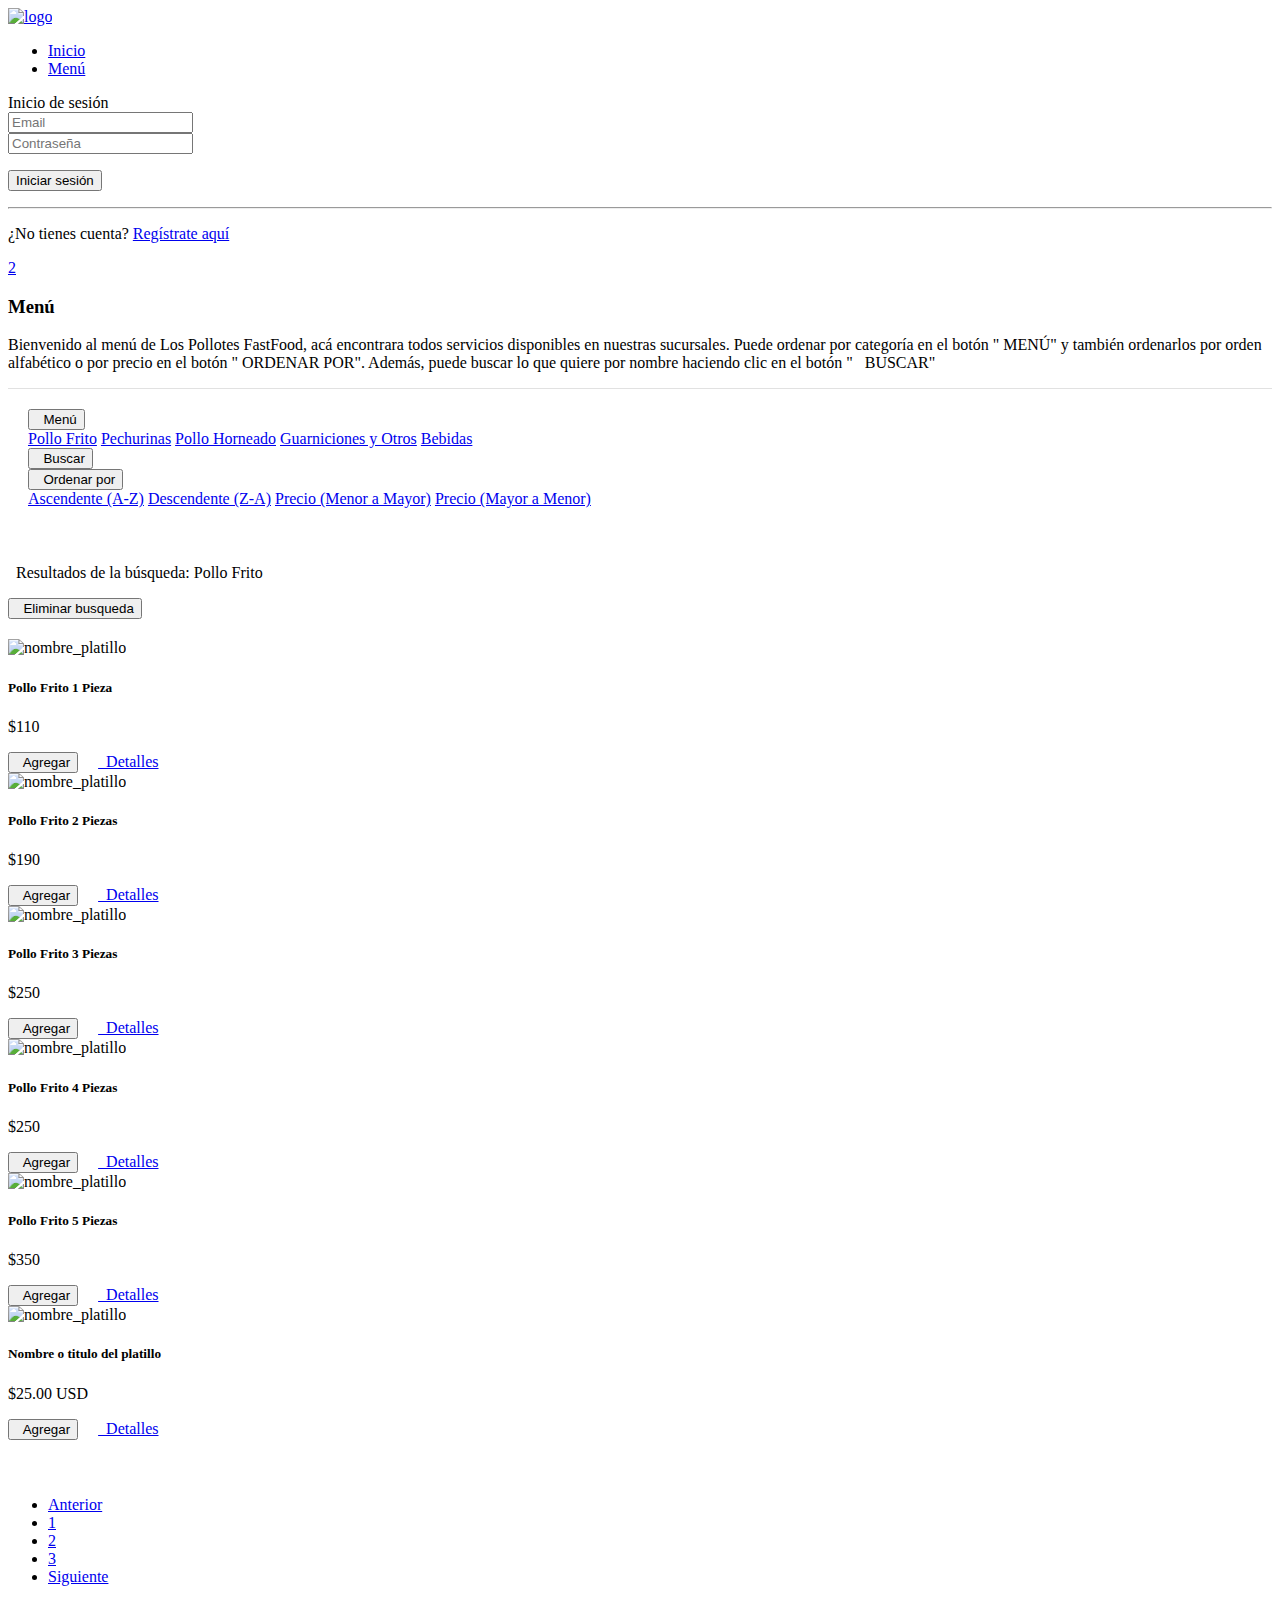
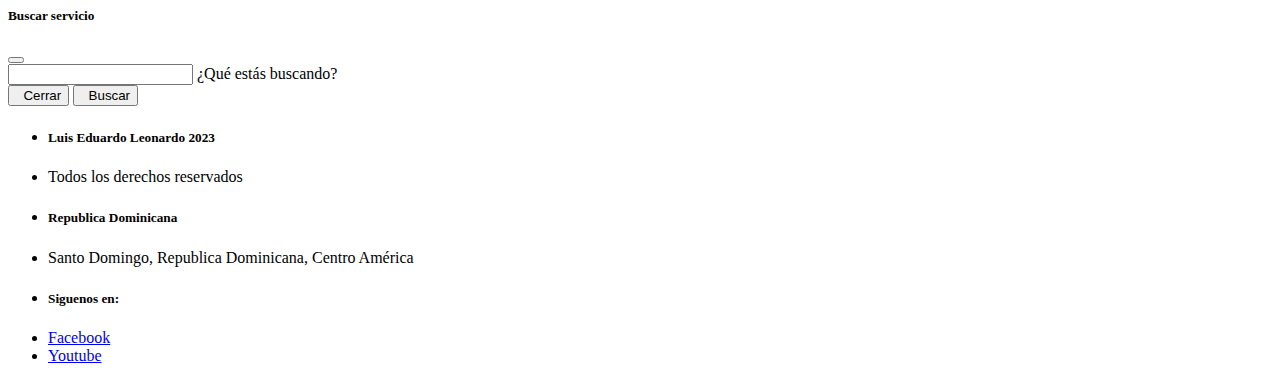
==== menu.html @ 164c5b36 "Add files via upload" ====
<!DOCTYPE html>
<html lang="es">
<head>
	<meta charset="UTF-8">
	<meta name="viewport" content="width=device-width, user-scalable=no, initial-scale=1.0, maximum-scale=1.0, minimum-scale=1.0">
	<title>Los Pollotes FastFood</title>

	<!-- Normalize V8.0.1 -->
	<link rel="stylesheet" href="./css/normalize.css">

	<!-- MDBootstrap V5 -->
	<link rel="stylesheet" href="./css/mdb.min.css">

	<!-- Font Awesome V5.15.1 -->
	<link rel="stylesheet" href="./css/all.css">

	<!-- Sweet Alert V10.13.0 -->
	<script src="./js/sweetalert2.js" ></script>

	<!-- General Styles -->
	<link rel="stylesheet" href="./css/style.css">

</head>
<body>

	<!-- Header -->
	<header class="header full-box">
	    <div class="header-brand text-center full-box">
	        <a href="index.html">
	            <img src="./assets/img/logolospollotes.png" alt="logo" class="img-fluid">
	        </a>
	    </div>

	    <div class="header-options full-box">
	        <nav class="header-navbar full-box poppins-regular font-weight-bold" >
	            <ul class="list-unstyled full-box">
	                <li>
	                    <a href="index.html" >Inicio<span class="full-box" ></span></a>
	                </li>
	                <li>
	                    <a href="menu.html" >Menú<span class="full-box" ></span></a>
	                </li>
	            </ul>
	        </nav>
	        <div class="header-button full-box text-center btn-login-menu" >
	            <i class="fas fa-user-alt" onclick="show_popup_login()" data-mdb-toggle="tooltip" data-mdb-placement="bottom" title="Login" ></i>
	            <div class="div-bordered popup-login">

	                <!-- Inicio de sesion -->
	                <span class="text-center poppins-regular font-weight-bold">Inicio de sesión</span>
	                <form class="full-box" action="">
	                    <div class="form-outline mb-4">
	                        <input type="email" class="form-control" name="login_email_cliente" id="login_email" maxlength="70" required="" placeholder="Email" >
	                    </div>
	                    <div class="form-outline mb-4">
	                        <input type="password" class="form-control" name="login_clave_cliente" id="login_password" pattern="[a-zA-Z0-9$@.-]{7,100}" maxlength="100" required="" placeholder="Contraseña" >
	                    </div>
	                    <p class="text-center">
	                        <button class="btn btn-info btn-sm w-100">Iniciar sesión</button>
	                    </p>
	                </form>
	                <hr>
	                <p class="text-center full-box">¿No tienes cuenta? <a href="registration.html">Regístrate aquí</a></p>

	                <!-- Cerrar sesion --
	                <div class="text-center full-box">
	                    <i class="fas fa-user-circle fa-4x"></i>
	                </div>
	                <span class="poppins-regular font-weight-bold">Nombre de usuario</span>
	                <div class="text-center full-box">
	                    <a href="#" class="btn btn-info btn-sm w-100"><i class="fas fa-user-cog fa-fw"></i> &nbsp; Mi cuenta</a>
	                </div>
	                <div class="text-center full-box">
	                    <a href="#" class="btn btn-info btn-sm w-100"><i class="fab fa-dashcube fa-fw"></i> &nbsp; Dashboard</a>
	                </div>
	                <form class="full-box" action="">
	                    <button class="btn btn-raised btn-primary btn-sm w-100" ><i class="fas fa-door-open fa-fw"></i> &nbsp; Cerrar sesión</button>
	                </form>-->
	                
	            </div>
	        </div>
	        <a href="bag.html" class="header-button full-box text-center" data-mdb-toggle="tooltip" data-mdb-placement="bottom" title="Carrito" >
	            <i class="fas fa-shopping-bag"></i>
	            <span class="badge bg-warning rounded-pill bag-count" >2</span>
	        </a>
	    </div>
	</header>


	<!-- Content -->
	<div class="container container-web-page">
	    <h3 class="font-weight-bold poppins-regular text-uppercase">Menú</h3>
	    <p class="text-justify">Bienvenido al menú de Los Pollotes FastFood, acá encontrara todos servicios disponibles en nuestras sucursales. Puede ordenar por categoría en el botón "<i class="fas fa-utensils fa-fw"></i> MENÚ" y también ordenarlos por orden alfabético o por precio en el botón "<i class="fas fa-sort-alpha-down fa-fw"></i> ORDENAR POR". Además, puede buscar lo que quiere por nombre haciendo clic en el botón "<i class="fas fa-search fa-fw"></i> &nbsp; BUSCAR"</p>

	    <div class="container-fluid" style="border-top: 1px solid #E1E1E1; padding: 20px; 0">
	        <div class="row align-items-center">
	            <div class="col-12 col-sm-4 text-center text-sm-start">
	                <div class="dropdown">
	                    <button class="btn btn-link dropdown-toggle" type="button" id="categorySubMenu" data-mdb-toggle="dropdown" aria-haspopup="true" aria-expanded="false">
	                        <i class="fas fa-utensils fa-fw"></i> &nbsp; Menú
	                    </button>
	                    <div class="dropdown-menu" aria-labelledby="categorySubMenu">
	                        <a class="dropdown-item" href="#">Pollo Frito</a>
	                        <a class="dropdown-item" href="#">Pechurinas</a>
	                        <a class="dropdown-item" href="#">Pollo Horneado</a>
							<a class="dropdown-item" href="#">Guarniciones y Otros</a>
							<a class="dropdown-item" href="#">Bebidas</a>
	                    </div>
	                </div>
	            </div>
	            <div class="col-12 col-sm-4 text-center">
	                <button type="button" class="btn btn-link" data-mdb-toggle="modal" data-mdb-target="#saucerModal">
	                    <i class="fas fa-search fa-fw"></i> &nbsp; Buscar
	                </button>
	            </div>
	            <div class="col-12 col-sm-4 text-center text-sm-end">
	                <div class="dropdown">
	                    <button class="btn btn-link dropdown-toggle" type="button" id="OrderSubMenu" data-mdb-toggle="dropdown" aria-haspopup="true" aria-expanded="false">
	                        <i class="fas fa-sort-alpha-down fa-fw"></i> &nbsp; Ordenar por
	                    </button>
	                    <div class="dropdown-menu" aria-labelledby="OrderSubMenu">
	                        <a class="dropdown-item" href="#">Ascendente (A-Z)</a>
	                        <a class="dropdown-item" href="#">Descendente (Z-A)</a>
	                        <a class="dropdown-item" href="#">Precio (Menor a Mayor)</a>
	                        <a class="dropdown-item" href="#">Precio (Mayor a Menor)</a>
	                    </div>
	                </div>
	            </div>
	        </div>
	    </div>


	    <div class="container-fluid" style="padding: 20px 0;">
	        <div class="row">
	            <div class="col-12 col-md-8">
	                <p class="text-left lead"><i class="fas fa-search fa-fw"></i> &nbsp; Resultados de la búsqueda: <span class="font-weight-bold poppins-regular text-uppercase">Pollo Frito</span></p>
	            </div>
	            <div class="col-12 col-md-4">
	                <button type="button" class="btn btn-danger">
	                    <i class="fas fa-times fa-fw"></i> &nbsp; Eliminar busqueda
	                </button>
	            </div>
	        </div>
	    </div>


	    <div class="container-cards full-box" style="padding-bottom: 40px;">

	        <div class="card shadow-1-strong">
	            <img class="card-img-top" src="./assets/platillos/pollo_frito_1.jpg" alt="nombre_platillo">
	            <div class="card-body text-center">
	                <h5 class="card-title font-weight-bold">Pollo Frito 1 Pieza</h5>
	                <p class="card-text lead"><span class="badge bg-secondary">$110</span></p>
	            </div>
	            <div class="card-body text-center">
	                <button type="button" class="btn btn-success btn-sm"><i class="fas fa-shopping-bag fa-fw"></i> &nbsp; Agregar</button>
	                &nbsp; &nbsp;
	                <a href="details.html" class="btn btn-info btn-sm"><i class="fas fa-utensils fa-fw"></i> &nbsp; Detalles</a>
	            </div>
	        </div>

	        <div class="card shadow-1-strong">
	            <img class="card-img-top" src="./assets/platillos/pollo_frito_2.png" alt="nombre_platillo">
	            <div class="card-body text-center">
	                <h5 class="card-title font-weight-bold">Pollo Frito 2 Piezas</h5>
	                <p class="card-text lead"><span class="badge bg-secondary">$190</span></p>
	            </div>
	            <div class="card-body text-center">
	                <button type="button" class="btn btn-success btn-sm"><i class="fas fa-shopping-bag fa-fw"></i> &nbsp; Agregar</button>
	                &nbsp; &nbsp;
	                <a href="details.html" class="btn btn-info btn-sm"><i class="fas fa-utensils fa-fw"></i> &nbsp; Detalles</a>
	            </div>
	        </div>

	        <div class="card shadow-1-strong">
	            <img class="card-img-top" src="./assets/platillos/pollo_frito_3.png" alt="nombre_platillo">
	            <div class="card-body text-center">
	                <h5 class="card-title font-weight-bold">Pollo Frito 3 Piezas</h5>
	                <p class="card-text lead"><span class="badge bg-secondary">$250</span></p>
	            </div>
	            <div class="card-body text-center">
	                <button type="button" class="btn btn-success btn-sm"><i class="fas fa-shopping-bag fa-fw"></i> &nbsp; Agregar</button>
	                &nbsp; &nbsp;
	                <a href="details.html" class="btn btn-info btn-sm"><i class="fas fa-utensils fa-fw"></i> &nbsp; Detalles</a>
	            </div>
	        </div>

	        <div class="card shadow-1-strong">
	            <img class="card-img-top" src="./assets/platillos/pollo_frito_4.png" alt="nombre_platillo">
	            <div class="card-body text-center">
	                <h5 class="card-title font-weight-bold">Pollo Frito 4 Piezas</h5>
	                <p class="card-text lead"><span class="badge bg-secondary">$250</span></p>
	            </div>
	            <div class="card-body text-center">
	                <button type="button" class="btn btn-success btn-sm"><i class="fas fa-shopping-bag fa-fw"></i> &nbsp; Agregar</button>
	                &nbsp; &nbsp;
	                <a href="details.html" class="btn btn-info btn-sm"><i class="fas fa-utensils fa-fw"></i> &nbsp; Detalles</a>
	            </div>
	        </div>

	        <div class="card shadow-1-strong">
	            <img class="card-img-top" src="./assets/platillos/pollo_frito_5.png" alt="nombre_platillo">
	            <div class="card-body text-center">
	                <h5 class="card-title font-weight-bold">Pollo Frito 5 Piezas</h5>
	                <p class="card-text lead"><span class="badge bg-secondary">$350</span></p>
	            </div>
	            <div class="card-body text-center">
	                <button type="button" class="btn btn-success btn-sm"><i class="fas fa-shopping-bag fa-fw"></i> &nbsp; Agregar</button>
	                &nbsp; &nbsp;
	                <a href="details.html" class="btn btn-info btn-sm"><i class="fas fa-utensils fa-fw"></i> &nbsp; Detalles</a>
	            </div>
	        </div>

	        <div class="card shadow-1-strong">
	            <img class="card-img-top" src="./assets/platillos/platillo.jpg" alt="nombre_platillo">
	            <div class="card-body text-center">
	                <h5 class="card-title font-weight-bold">Nombre o titulo del platillo</h5>
	                <p class="card-text lead"><span class="badge bg-secondary">$25.00 USD</span></p>
	            </div>
	            <div class="card-body text-center">
	                <button type="button" class="btn btn-success btn-sm"><i class="fas fa-shopping-bag fa-fw"></i> &nbsp; Agregar</button>
	                &nbsp; &nbsp;
	                <a href="details.html" class="btn btn-info btn-sm"><i class="fas fa-utensils fa-fw"></i> &nbsp; Detalles</a>
	            </div>
	        </div>

	    </div>


	    <nav aria-label="Page navigation example">
	        <ul class="pagination justify-content-center">
	            <li class="page-item">
	                <a class="page-link" href="#">Anterior</a>
	            </li>
	            <li class="page-item">
	                <a class="page-link" href="#">1</a>
	            </li>
	            <li class="page-item active">
	                <a class="page-link" href="#">2</a>
	            </li>
	            <li class="page-item">
	                <a class="page-link" href="#">3</a>
	            </li>
	            <li class="page-item">
	                <a class="page-link" href="#">Siguiente</a>
	            </li>
	        </ul>
	    </nav>

	</div>

	<!-- Modal -->
	<div class="modal fade" id="saucerModal" tabindex="-1" aria-hidden="true" aria-labelledby="saucerModalLabel" aria-hidden="true">
	    <div class="modal-dialog" role="document">
	        <div class="modal-content">
	            <div class="modal-header">
	                <h5 class="modal-title" id="saucerModalLabel">Buscar servicio</h5>
	                <button type="button" class="btn-close" data-mdb-dismiss="modal" aria-label="Close"></button>
	            </div>
	            <div class="modal-body">
	                <div class="form-outline mb-4">
	                    <input type="text" pattern="[a-zA-ZáéíóúÁÉÍÓÚñÑ ]{4,25}" class="form-control" name="buscar_platillo" id="buscar_platillo" maxlength="25">
	                    <label for="buscar_platillo" class="form-label">¿Qué estás buscando?</label>
	                </div>
	            </div>
	            <div class="modal-footer">
	                <button type="button" class="btn btn-danger" data-mdb-dismiss="modal"><i class="fas fa-times fa-fw"></i> &nbsp; Cerrar</button>
	                <button type="button" class="btn btn-info"><i class="fas fa-search fa-fw"></i> &nbsp; Buscar</button>
	            </div>
	        </div>
	    </div>
	</div>


	<!-- Footer -->
	<footer class="footer">
	    <div class="container">
	        <div class="row">
	            <div class="col-12 col-md-4">
	                <ul class="list-unstyled" >
	                    <li><h5 class="font-weight-bold" ><i class="far fa-copyright"></i>Luis Eduardo Leonardo 2023</h5></li>
	                    <li> Todos los derechos reservados </li>
	                </ul>
	            </div>
	            <div class="col-12 col-md-4">
	                <ul class="list-unstyled" >
	                    <li><h5 class="font-weight-bold" >Republica Dominicana</h5></li>
	                    <li><i class="fas fa-map-marker-alt fa-fw"></i> Santo Domingo, Republica Dominicana, Centro América</li>
	                </ul>
	            </div>
	            <div class="col-12 col-md-4">
	                <ul class="list-unstyled" >
	                    <li><h5 class="font-weight-bold" >Siguenos en:</h5> </li>
	                    <li>
	                        <a href="https://es-la.facebook.com/CarlosAlfaroES/" class="footer-link" target="_blank" >
	                            <i class="fab fa-facebook fa-fw"></i> Facebook
	                        </a>
	                    </li>

	                    <li>
	                        <a href="https://www.youtube.com/c/CarlosAlfaro007" class="footer-link" target="_blank" >
	                            <i class="fab fa-youtube fa-fw"></i>
	                                Youtube
	                        </a>
	                    </li>
	                </ul>
	            </div>
	        </div>
	    </div>
	</footer>

	
	<!-- MDBootstrap V5 -->
	<script src="./js/mdb.min.js" ></script>

	<!-- General scripts -->
	<script src="./js/main.js" ></script>
</body>
</html>
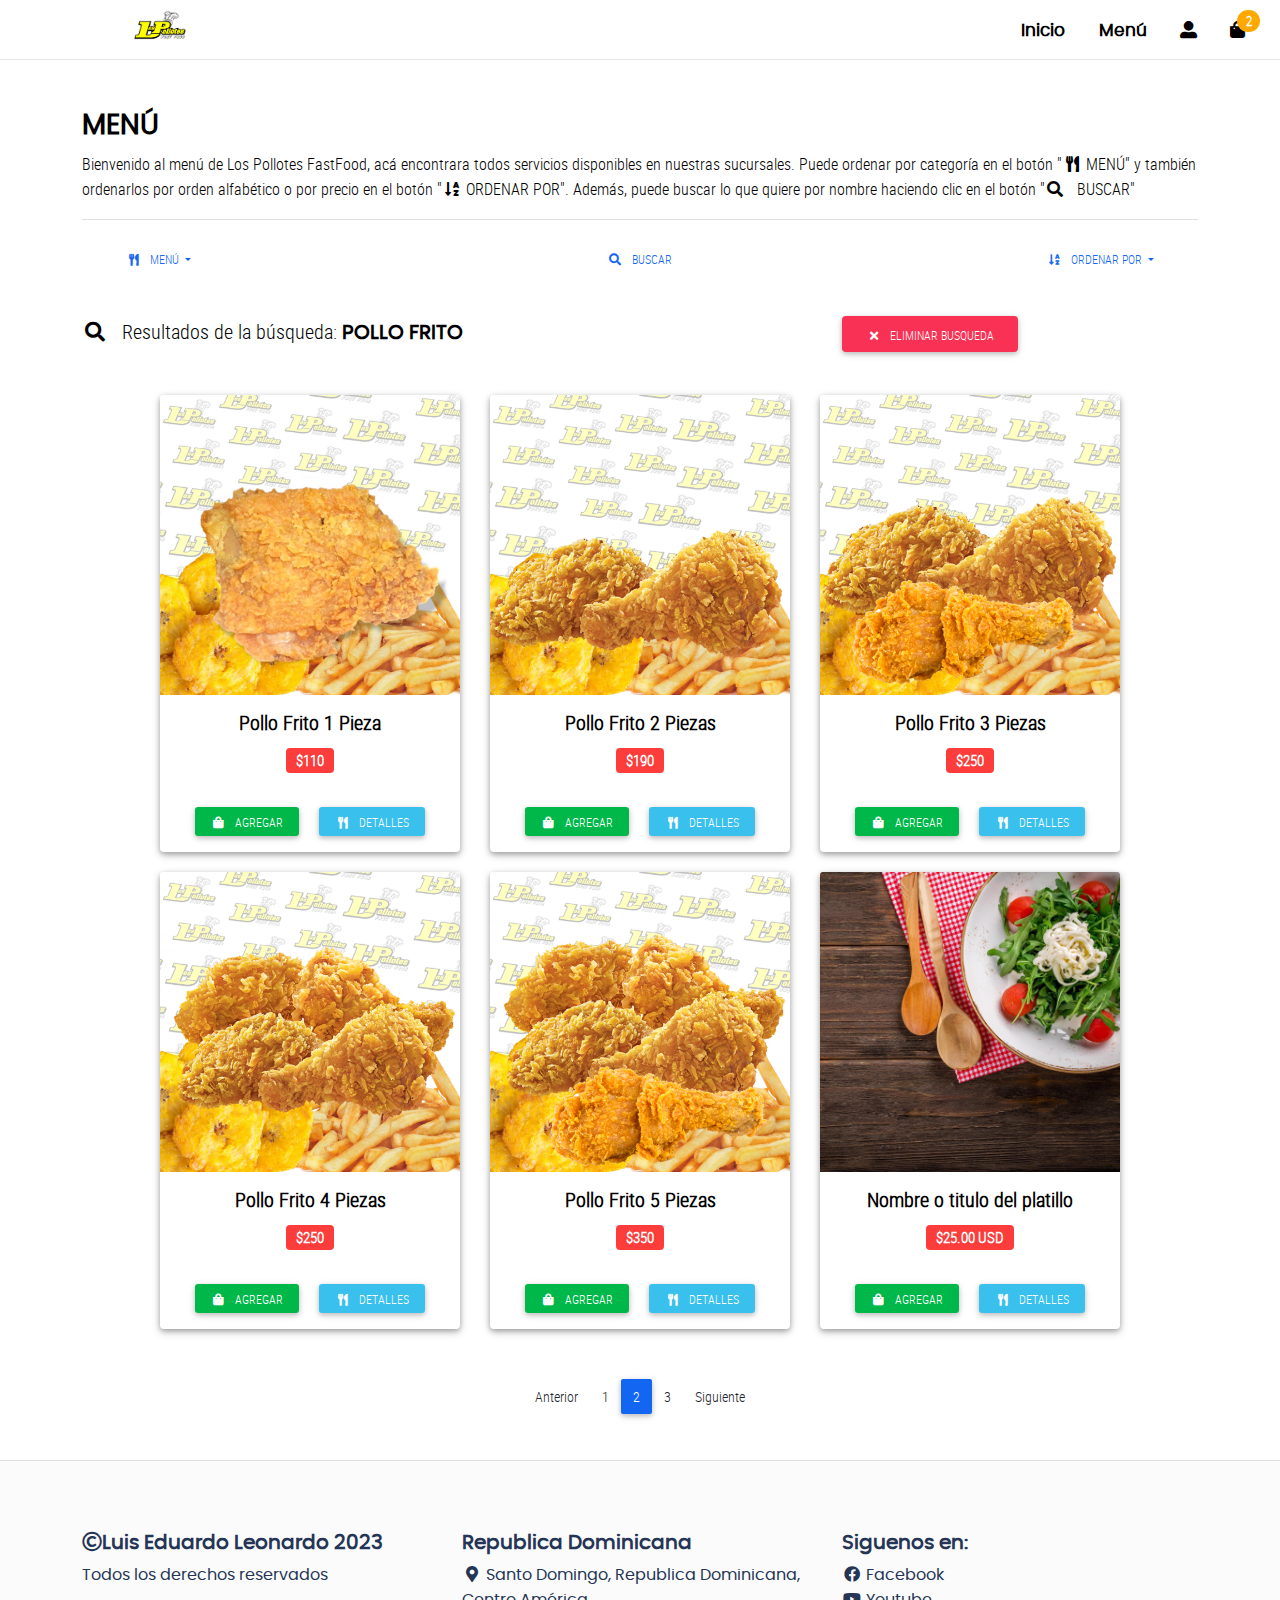
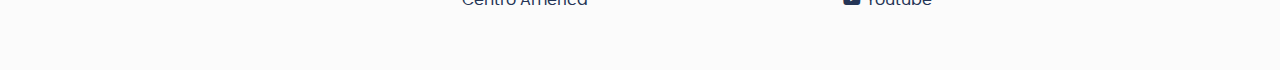
==== commit 4d25b811: "Update menu.html" ====
--- a/menu.html
+++ b/menu.html
@@ -292,13 +292,13 @@
 	                <ul class="list-unstyled" >
 	                    <li><h5 class="font-weight-bold" >Siguenos en:</h5> </li>
 	                    <li>
-	                        <a href="https://es-la.facebook.com/CarlosAlfaroES/" class="footer-link" target="_blank" >
+	                        <a href="https://es-la.facebook.com//" class="footer-link" target="_blank" >
 	                            <i class="fab fa-facebook fa-fw"></i> Facebook
 	                        </a>
 	                    </li>
 
 	                    <li>
-	                        <a href="https://www.youtube.com/c/CarlosAlfaro007" class="footer-link" target="_blank" >
+	                        <a href="https://www.youtube.com/@hachedereal" class="footer-link" target="_blank" >
 	                            <i class="fab fa-youtube fa-fw"></i>
 	                                Youtube
 	                        </a>
@@ -316,4 +316,4 @@
 	<!-- General scripts -->
 	<script src="./js/main.js" ></script>
 </body>
-</html>+</html>
